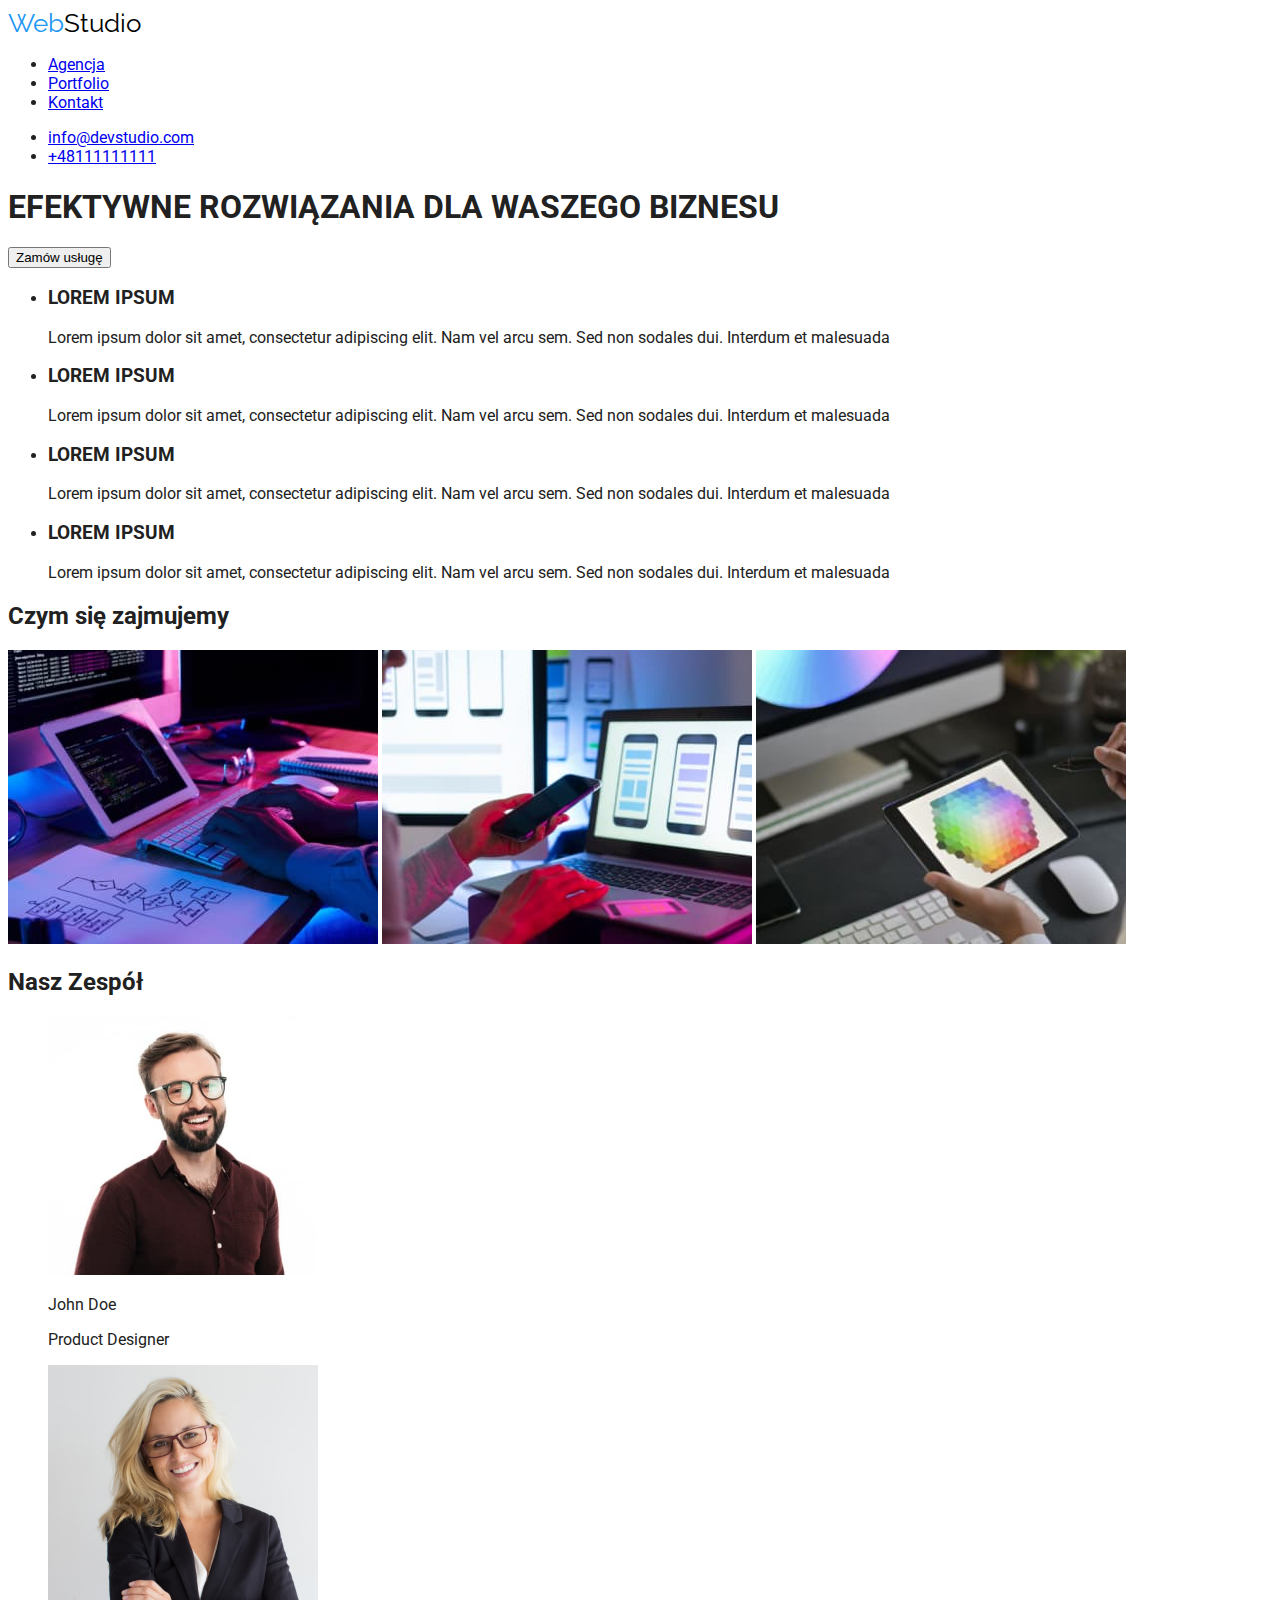
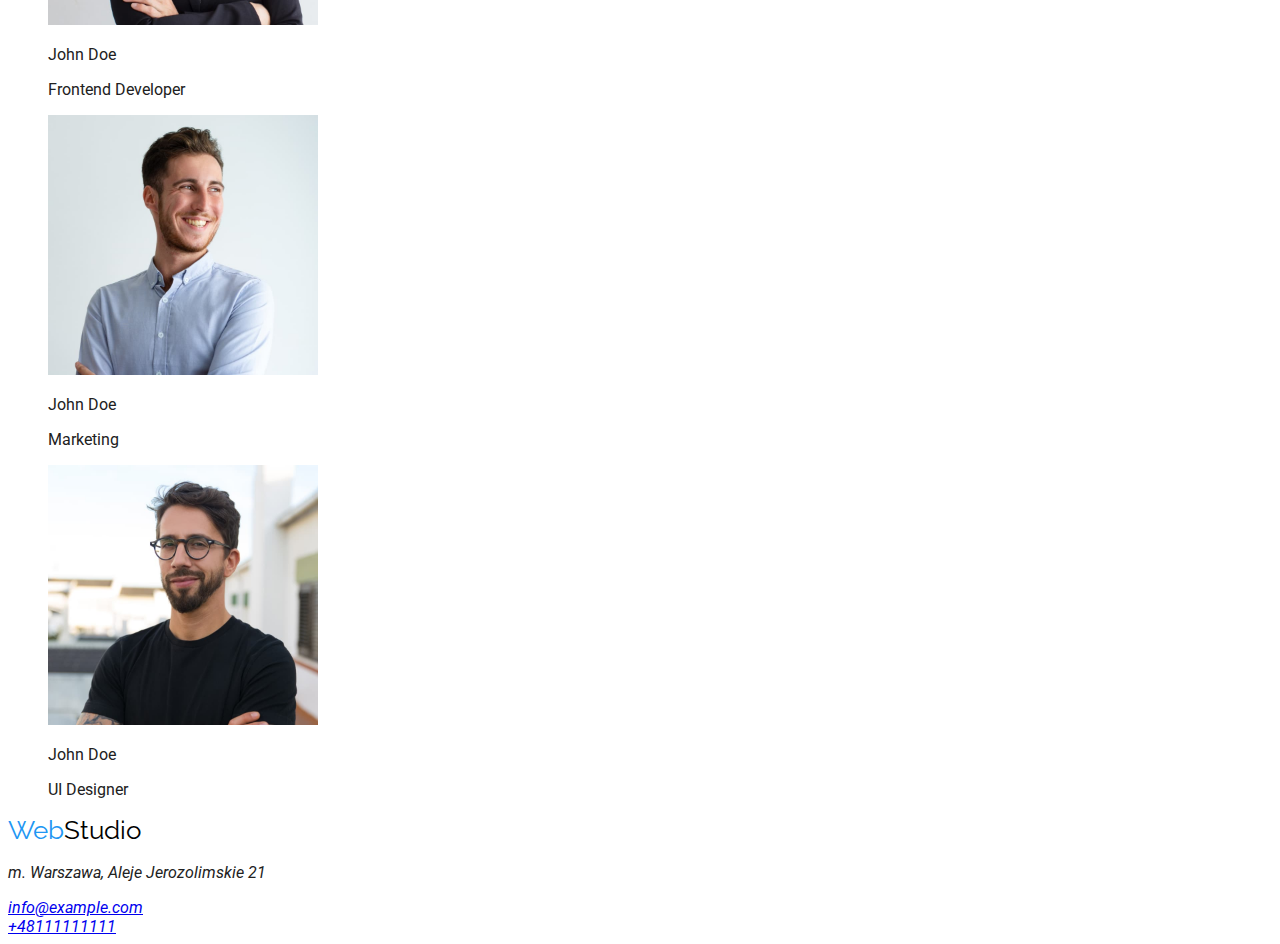
==== index.html @ 209d732b "code improvement: adding a period in style.css/menu-logo-link" ====
<!DOCTYPE html>
<html lang="pl">
    <head>
        <meta charset="UTF-8" />
        <meta http-equiv="X-UA-Compatible" content="IE=edge" />
        <meta name="viewport" content="width=device-width,initial-scale=1-0" />
        <title>hw2 - main page</title>
        <link rel="preconnect" href="https://fonts.googleapis.com" />
        <link rel="preconnect" href="https://fonts.gstatic.com" crossorigin />
        <link
            href="https://fonts.googleapis.com/css2?family=Raleway:wght@700&family=Roboto:wght@400;500;700;900&display=swap"
            rel="stylesheet"
        />
        <link rel="stylesheet" href="./css/style.css" />
    </head>

    <body>
        <header class="menu">
            <a
                href="https://tomaszdre.github.io/goit-markup-hw-01/"
                class="menu-logo-link"
                ><span class="menu-logo">Web</span>Studio</a
            >
            <nav>
                <ul>
                    <li><a href="index.html">Agencja</a></li>
                    <li><a href="./portfolio.html">Portfolio</a></li>
                    <li><a href="/kontakt">Kontakt</a></li>
                </ul>
            </nav>
            <ul>
                <li>
                    <a href="mailto:info@devstudio.com">info@devstudio.com</a>
                </li>
                <li><a href="tel:+48111111111">+48111111111</a></li>
            </ul>
        </header>

        <main>
            <section>
                <h1>EFEKTYWNE ROZWIĄZANIA DLA WASZEGO BIZNESU</h1>
                <button type="button">Zamów usługę</button>
            </section>
            <section>
                <ul>
                    <li>
                        <h3>LOREM IPSUM</h3>
                        <p>
                            Lorem ipsum dolor sit amet, consectetur adipiscing
                            elit. Nam vel arcu sem. Sed non sodales dui.
                            Interdum et malesuada
                        </p>
                    </li>
                    <li>
                        <h3>LOREM IPSUM</h3>
                        <p>
                            Lorem ipsum dolor sit amet, consectetur adipiscing
                            elit. Nam vel arcu sem. Sed non sodales dui.
                            Interdum et malesuada
                        </p>
                    </li>
                    <li>
                        <h3>LOREM IPSUM</h3>
                        <p>
                            Lorem ipsum dolor sit amet, consectetur adipiscing
                            elit. Nam vel arcu sem. Sed non sodales dui.
                            Interdum et malesuada
                        </p>
                    </li>
                    <li>
                        <h3>LOREM IPSUM</h3>
                        <p>
                            Lorem ipsum dolor sit amet, consectetur adipiscing
                            elit. Nam vel arcu sem. Sed non sodales dui.
                            Interdum et malesuada
                        </p>
                    </li>
                </ul>
            </section>
            <section>
                <h2>Czym się zajmujemy</h2>
                <img
                    src="./images/img3.jpg"
                    width="370"
                    height="294"
                    alt="Kodowanie programu"
                />
                <img
                    src="./images/img2.jpg"
                    width="370"
                    height="294"
                    alt="Testowanie aplikacji mobilnej"
                />
                <img
                    src="./images/img1.jpg"
                    width="370"
                    height="294"
                    alt="Projektowanie stron internetowych"
                />
            </section>
            <section>
                <h2>Nasz Zespół</h2>
                <figure>
                    <img
                        src="./images/img11.jpg"
                        width="270"
                        height="260"
                        alt="Product Designer"
                    />
                    <figcaption>
                        <p>John Doe</p>
                        <p>Product Designer</p>
                    </figcaption>
                </figure>
                <figure>
                    <img
                        src="./images/img22.jpg"
                        width="270"
                        height="260"
                        alt="Frontend Developer"
                    />
                    <figcaption>
                        <p>John Doe</p>
                        <p>Frontend Developer</p>
                    </figcaption>
                </figure>
                <figure>
                    <img
                        src="./images/img33.jpg"
                        width="270"
                        height="260"
                        alt="Marketing"
                    />
                    <figcaption>
                        <p>John Doe</p>
                        <p>Marketing</p>
                    </figcaption>
                </figure>
                <figure>
                    <img
                        src="./images/img44.jpg"
                        width="270"
                        height="260"
                        alt="UI Designer"
                    />
                    <figcaption>
                        <p>John Doe</p>
                        <p>UI Designer</p>
                    </figcaption>
                </figure>
            </section>
        </main>
        <footer>
            <a
                href="https://tomaszdre.github.io/goit-markup-hw-01/"
                class="menu-logo-link"
                ><span class="menu-logo">Web</span>Studio</a>
            <address>
                <p>m. Warszawa, Aleje Jerozolimskie 21</p>
                <a href="mailto:info@example.com">info@example.com</a><br />
                <a href="tel:+48111111111">+48111111111</a>
            </address>
        </footer>
    </body>
</html>
---- css/style.css ----
@import url("https://fonts.googleapis.com/css2?family=Raleway:wght@700&family=Roboto:wght@400;500;700;900&display=swap");

:root {
    --backgroung-page-color: #e5e5e5;
    --brand-color-blue: #2196f3;
    --brand-color-background: #2f303a;
    --brand-color-black: #212121;
    --brand-color-grey: #f5f4fa;
    --brand-color-default: #ffffff;
}
body {
    font-family: "Roboto", sans-serif;
    color: var(--brand-color-black);
    background-color: var(--background-page-color);
}
a:hover {
    color: rgb(0, 81, 255);
}
button:hover {
    color: rgb(0, 81, 255);
}
.button {
    font-size: 10px;
    color: rgb(0, 0, 0);
}
span {
    color: #2196f3;
    font-size: 26px;
}
menu {
    background-color: #ececec;
}

.menu-logo-link {
    color: #000;
    font-family: Raleway;
    font-weight: 700px;
    font-size: 26px;
    line-height: 1.2;
    text-decoration: none;
}

button {
    cursor: pointer;
}
a:focus {
    color: green;
}
a:active,
button:active {
    background-color: var(--brand-color-blue);
}
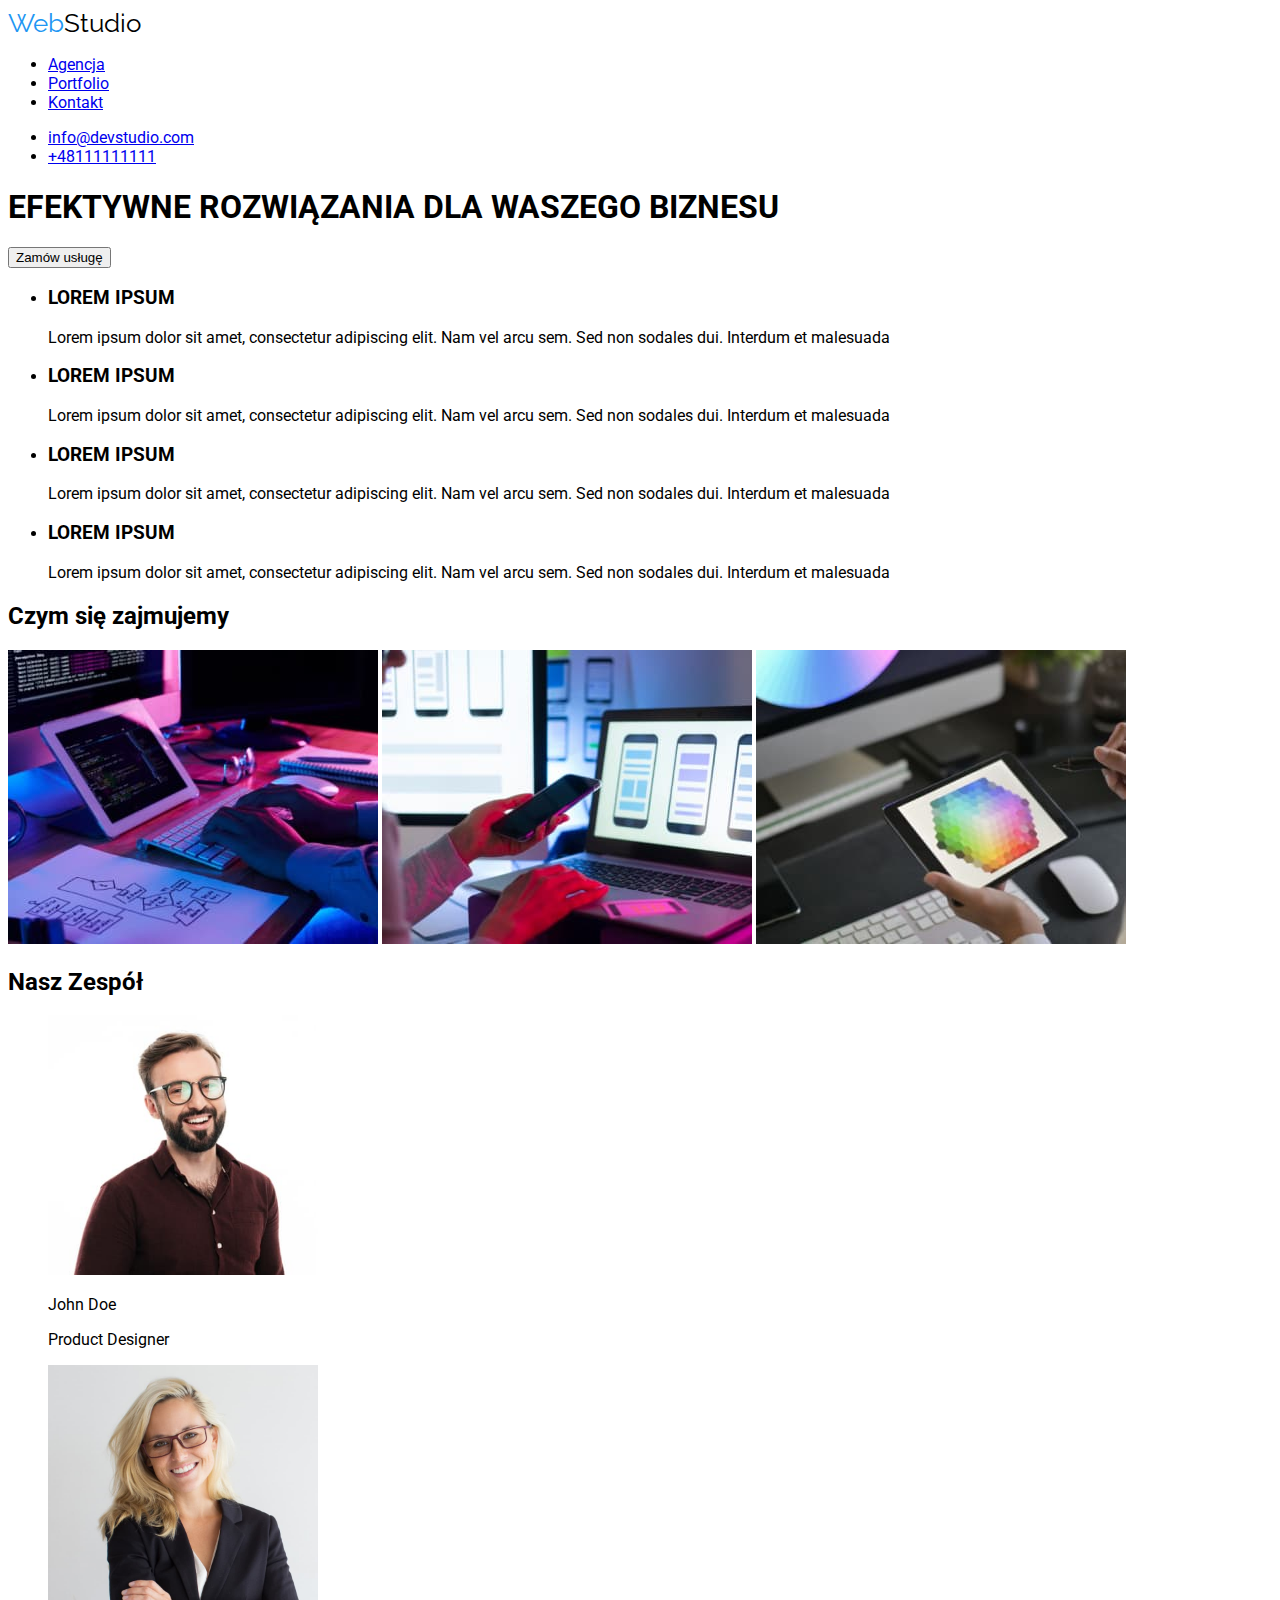
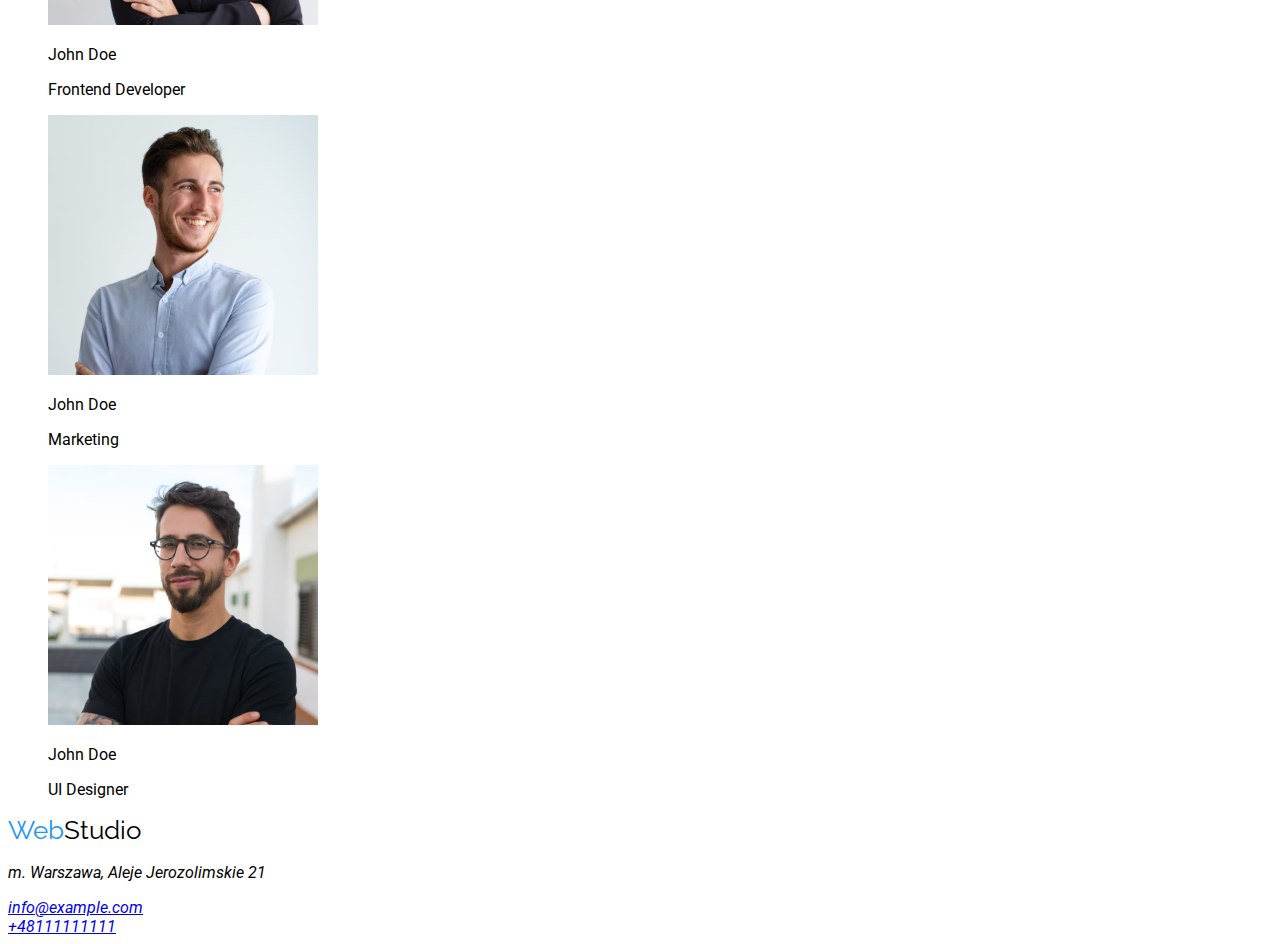
==== commit 37b7ff67: "delete class "menu-logo"" ====
--- a/index.html
+++ b/index.html
@@ -19,7 +19,7 @@
             <a
                 href="https://tomaszdre.github.io/goit-markup-hw-01/"
                 class="menu-logo-link"
-                ><span class="menu-logo">Web</span>Studio</a
+                ><span>Web</span>Studio</a
             >
             <nav>
                 <ul>
@@ -154,7 +154,7 @@
             <a
                 href="https://tomaszdre.github.io/goit-markup-hw-01/"
                 class="menu-logo-link"
-                ><span class="menu-logo">Web</span>Studio</a>
+                ><span>Web</span>Studio</a>
             <address>
                 <p>m. Warszawa, Aleje Jerozolimskie 21</p>
                 <a href="mailto:info@example.com">info@example.com</a><br />
--- a/css/style.css
+++ b/css/style.css
@@ -2,10 +2,10 @@
 
 :root {
     --backgroung-page-color: #e5e5e5;
-    --brand-color-blue: #2196f3;
+    --brand-color-primary: #2196f3;
     --brand-color-background: #2f303a;
-    --brand-color-black: #212121;
-    --brand-color-grey: #f5f4fa;
+    --brand-color-secondary: #212121;
+    --brand-color-ordinary: #f5f4fa;
     --brand-color-default: #ffffff;
 }
 body {
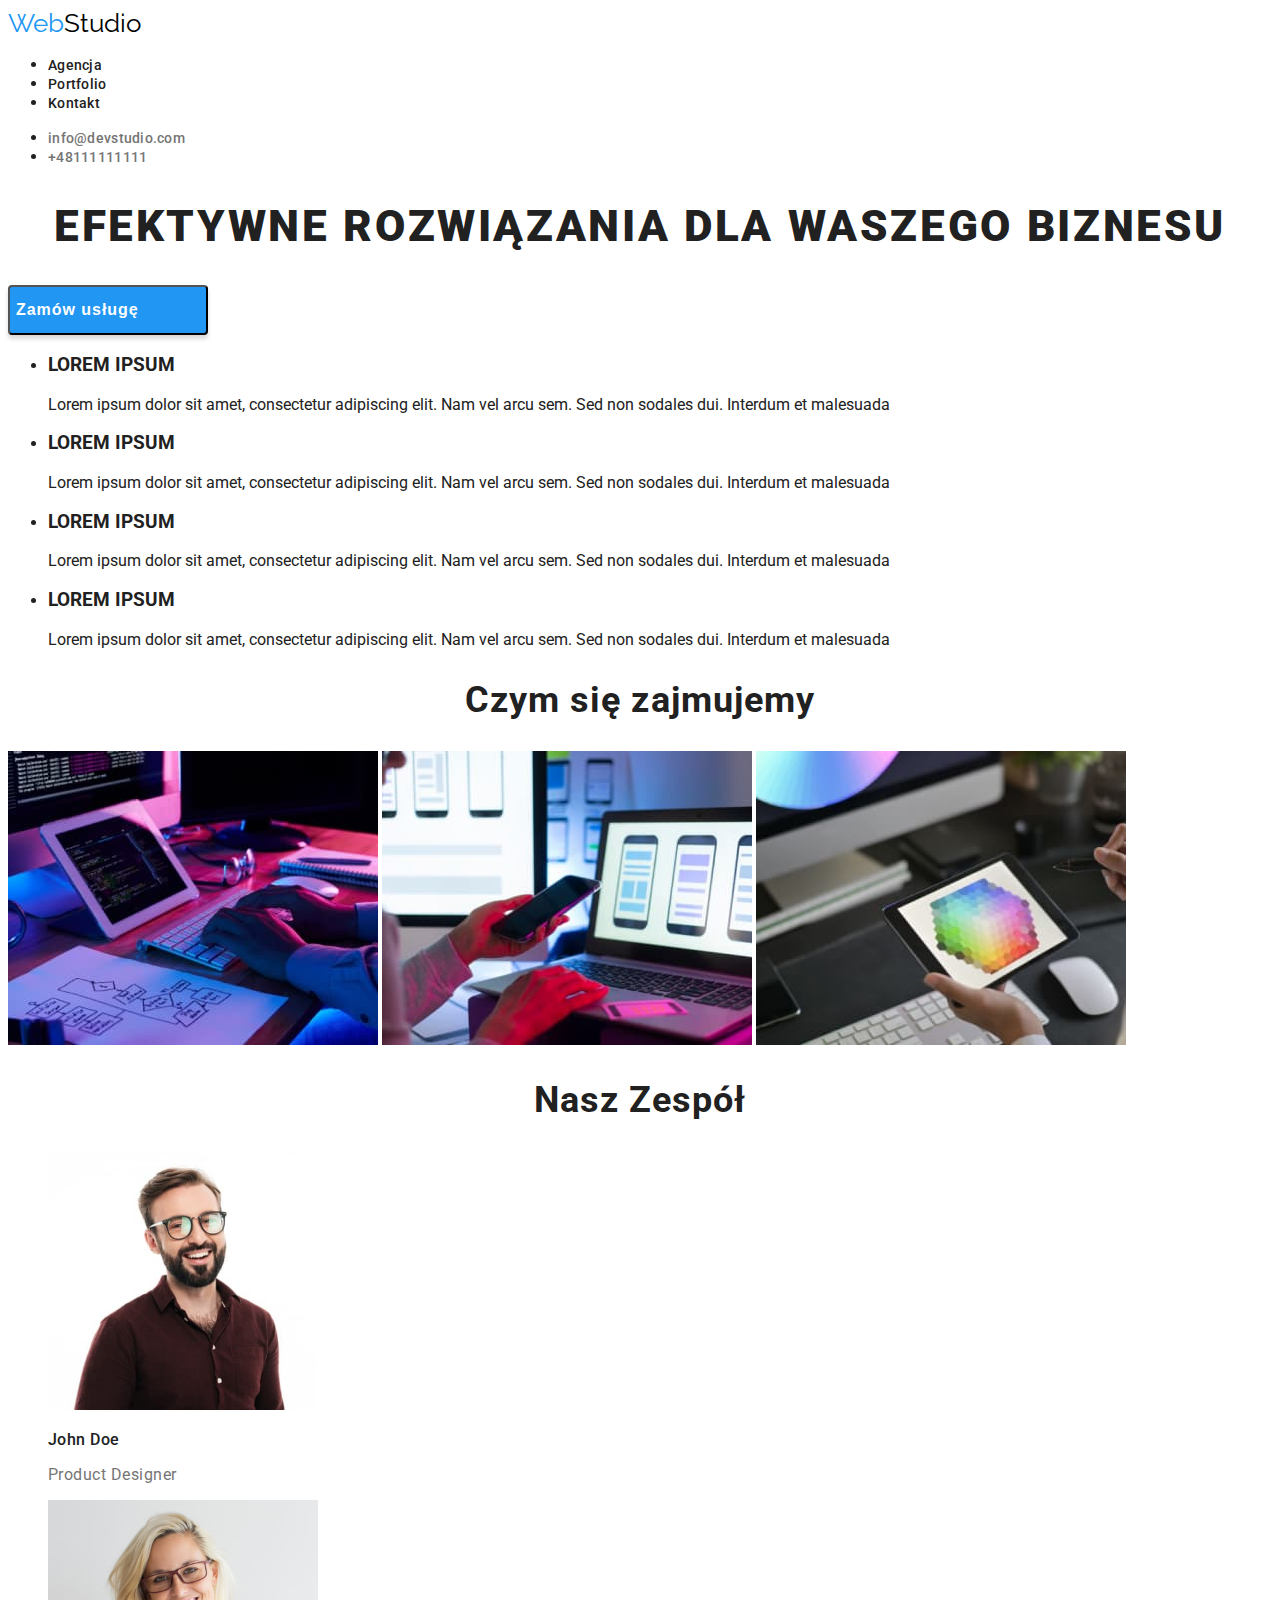
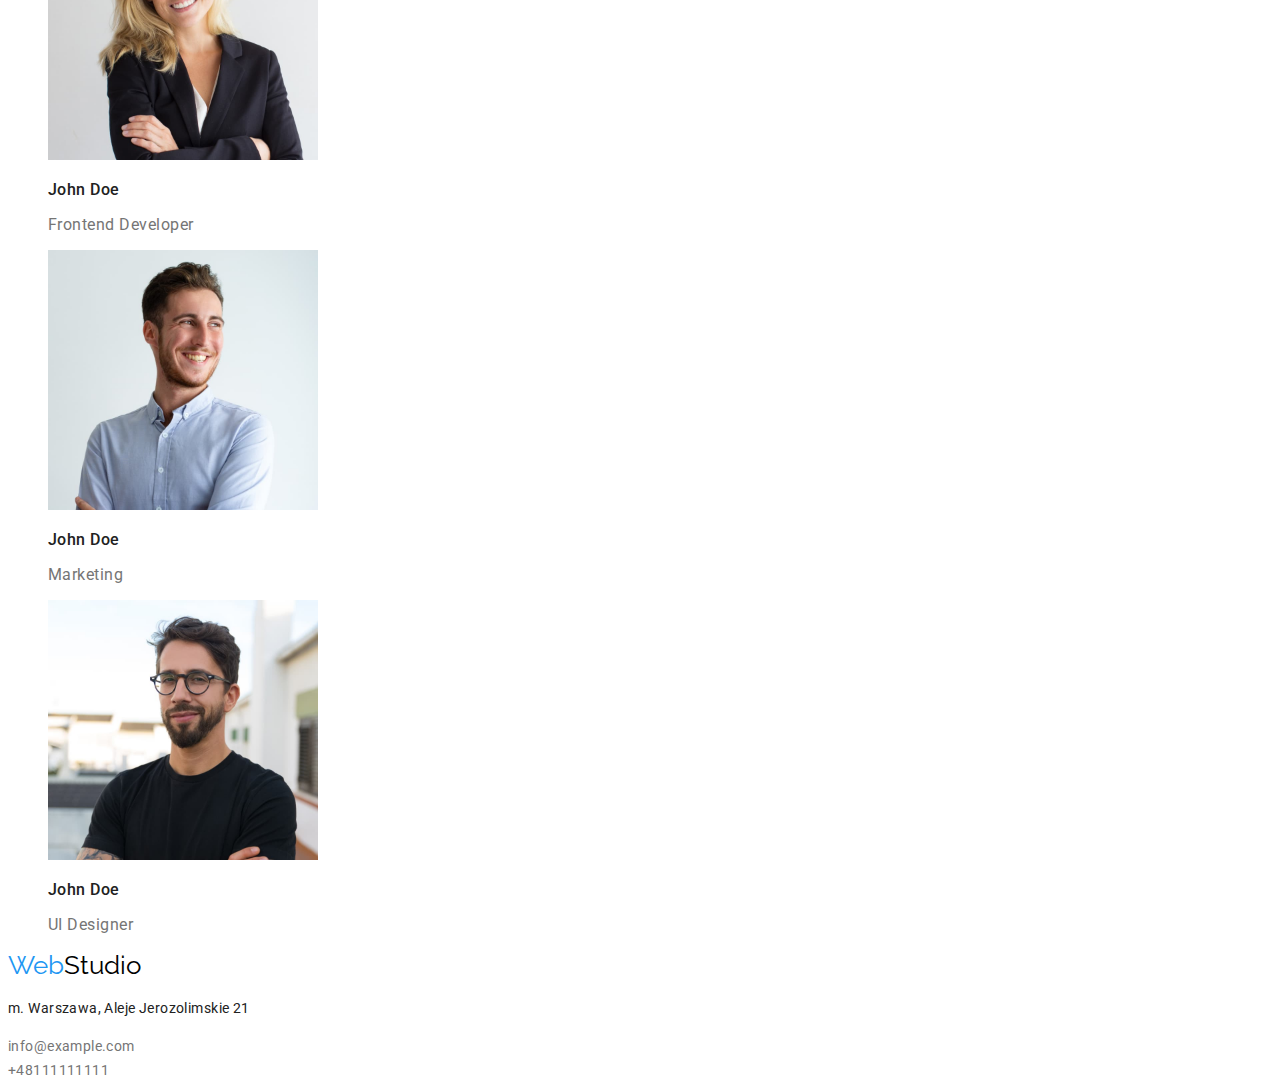
==== commit 5c431eaa: "added many class to index and portfolio" ====
--- a/index.html
+++ b/index.html
@@ -18,28 +18,28 @@
         <header class="menu">
             <a
                 href="https://tomaszdre.github.io/goit-markup-hw-01/"
-                class="menu-logo-link"
+                class="logo"
                 ><span>Web</span>Studio</a
             >
             <nav>
                 <ul>
-                    <li><a href="index.html">Agencja</a></li>
-                    <li><a href="./portfolio.html">Portfolio</a></li>
-                    <li><a href="/kontakt">Kontakt</a></li>
+                    <li><a href="index.html" class="decoration">Agencja</a></li>
+                    <li><a href="./portfolio.html" class="decoration">Portfolio</a></li>
+                    <li><a href="/kontakt" class="decoration">Kontakt</a></li>
                 </ul>
             </nav>
             <ul>
                 <li>
-                    <a href="mailto:info@devstudio.com">info@devstudio.com</a>
+                    <a href="mailto:info@devstudio.com" class="contacs">info@devstudio.com</a>
                 </li>
-                <li><a href="tel:+48111111111">+48111111111</a></li>
+                <li><a href="tel:+48111111111" class="contacs">+48111111111</a></li>
             </ul>
         </header>
 
         <main>
             <section>
-                <h1>EFEKTYWNE ROZWIĄZANIA DLA WASZEGO BIZNESU</h1>
-                <button type="button">Zamów usługę</button>
+                <h1 class="center-text">EFEKTYWNE ROZWIĄZANIA DLA WASZEGO BIZNESU</h1>
+                <button type="button" class="font-button background-button">Zamów usługę</button>
             </section>
             <section>
                 <ul>
@@ -78,7 +78,7 @@
                 </ul>
             </section>
             <section>
-                <h2>Czym się zajmujemy</h2>
+                <h2 class="center-text2">Czym się zajmujemy</h2>
                 <img
                     src="./images/img3.jpg"
                     width="370"
@@ -99,7 +99,7 @@
                 />
             </section>
             <section>
-                <h2>Nasz Zespół</h2>
+                <h2 class="center-text2">Nasz Zespół</h2>
                 <figure>
                     <img
                         src="./images/img11.jpg"
@@ -108,8 +108,8 @@
                         alt="Product Designer"
                     />
                     <figcaption>
-                        <p>John Doe</p>
-                        <p>Product Designer</p>
+                        <p class="text-jd">John Doe</p>
+                        <p class="text-jd2">Product Designer</p>
                     </figcaption>
                 </figure>
                 <figure>
@@ -120,8 +120,8 @@
                         alt="Frontend Developer"
                     />
                     <figcaption>
-                        <p>John Doe</p>
-                        <p>Frontend Developer</p>
+                        <p class="text-jd">John Doe</p>
+                        <p class="text-jd2">Frontend Developer</p>
                     </figcaption>
                 </figure>
                 <figure>
@@ -132,8 +132,8 @@
                         alt="Marketing"
                     />
                     <figcaption>
-                        <p>John Doe</p>
-                        <p>Marketing</p>
+                        <p class="text-jd">John Doe</p>
+                        <p class="text-jd2">Marketing</p>
                     </figcaption>
                 </figure>
                 <figure>
@@ -144,8 +144,8 @@
                         alt="UI Designer"
                     />
                     <figcaption>
-                        <p>John Doe</p>
-                        <p>UI Designer</p>
+                        <p class="text-jd">John Doe</p>
+                        <p class="text-jd2">UI Designer</p>
                     </figcaption>
                 </figure>
             </section>
@@ -153,12 +153,12 @@
         <footer>
             <a
                 href="https://tomaszdre.github.io/goit-markup-hw-01/"
-                class="menu-logo-link"
+                class="logo"
                 ><span>Web</span>Studio</a>
             <address>
-                <p>m. Warszawa, Aleje Jerozolimskie 21</p>
-                <a href="mailto:info@example.com">info@example.com</a><br />
-                <a href="tel:+48111111111">+48111111111</a>
+                <p class="footer">m. Warszawa, Aleje Jerozolimskie 21</p>
+                <a href="mailto:info@example.com" class="footer-address">info@example.com</a><br />
+                <a href="tel:+48111111111" class="footer-address">+48111111111</a>
             </address>
         </footer>
     </body>
--- a/css/style.css
+++ b/css/style.css
@@ -10,18 +10,18 @@
 }
 body {
     font-family: "Roboto", sans-serif;
-    color: var(--brand-color-black);
+    color: var(--brand-color-secondary);
     background-color: var(--background-page-color);
 }
 a:hover {
-    color: rgb(0, 81, 255);
+    color: #2196f3;
 }
 button:hover {
-    color: rgb(0, 81, 255);
+    color: #2196f3;
 }
 .button {
     font-size: 10px;
-    color: rgb(0, 0, 0);
+    color: #212121;
 }
 span {
     color: #2196f3;
@@ -31,8 +31,8 @@
     background-color: #ececec;
 }
 
-.menu-logo-link {
-    color: #000;
+.logo {
+    color: #000000;
     font-family: Raleway;
     font-weight: 700px;
     font-size: 26px;
@@ -44,9 +44,120 @@
     cursor: pointer;
 }
 a:focus {
-    color: green;
+    color: #2196f3;
 }
 a:active,
 button:active {
-    background-color: var(--brand-color-blue);
+    background-color: var(--brand-color-primary);
 }
+
+.decoration {
+    font-style: normal;
+    font-weight: 500;
+    font-size: 14px;
+    line-height: 16px;
+    text-decoration: none;
+    letter-spacing: 0.02em;
+    color: #212121;
+}
+.font {
+    font-style: normal;
+    font-weight: 500;
+    font-size: 16px;
+    line-height: 26px;
+    text-align: center;
+    letter-spacing: 0.03em;
+    color: #212121;
+}
+.font-image {
+    font-style: normal;
+    font-weight: 700;
+    font-size: 18px;
+    line-height: 36px;
+    letter-spacing: 0.06em;
+}
+.font-image1 {
+    font-family: "Roboto";
+    font-style: normal;
+    font-weight: 400;
+    font-size: 16px;
+    line-height: 30px;
+    letter-spacing: 0.03em;
+    color: #757575;
+}
+.contacs {
+    font-style: normal;
+    font-weight: 500;
+    font-size: 14px;
+    line-height: 16px;
+    letter-spacing: 0.02em;
+    color: #757575;
+    text-decoration: none;
+}
+.font-button {
+    font-style: normal;
+    font-weight: 700;
+    font-size: 16px;
+    line-height: 30px;
+    display: flex;
+    align-items: center;
+    text-align: center;
+    letter-spacing: 0.06em;
+    color: #ffffff;
+}
+.background-button {
+    width: 200px;
+    height: 50px;
+    left: 700px;
+    background: #2196f3;
+    box-shadow: 0px 4px 4px #00000026;
+    border-radius: 4px;
+}
+.center-text {
+    font-family: "Roboto";
+    font-style: normal;
+    font-weight: 900;
+    font-size: 44px;
+    line-height: 60px;
+    text-align: center;
+    letter-spacing: 0.06em;
+    text-transform: uppercase;
+}
+.center-text2 {
+    font-style: normal;
+    font-weight: 700;
+    font-size: 36px;
+    line-height: 42px;
+    text-align: center;
+    letter-spacing: 0.03em;
+}
+.text-jd {
+    font-style: normal;
+    font-weight: 500;
+    font-size: 16px;
+    line-height: 19px;
+    letter-spacing: 0.03em;
+}
+.text-jd2 {
+    font-weight: 400;
+    font-size: 16px;
+    line-height: 19px;
+    letter-spacing: 0.03em;
+    color: #757575;
+}
+.footer {
+    font-style: normal;
+    font-weight: 400;
+    font-size: 14px;
+    line-height: 24px;
+    letter-spacing: 0.03em;
+}
+.footer-address {
+    font-style: normal;
+    font-weight: 400;
+    font-size: 14px;
+    line-height: 24px;
+    letter-spacing: 0.03em;
+    color: #757575;
+    text-decoration: none;
+}
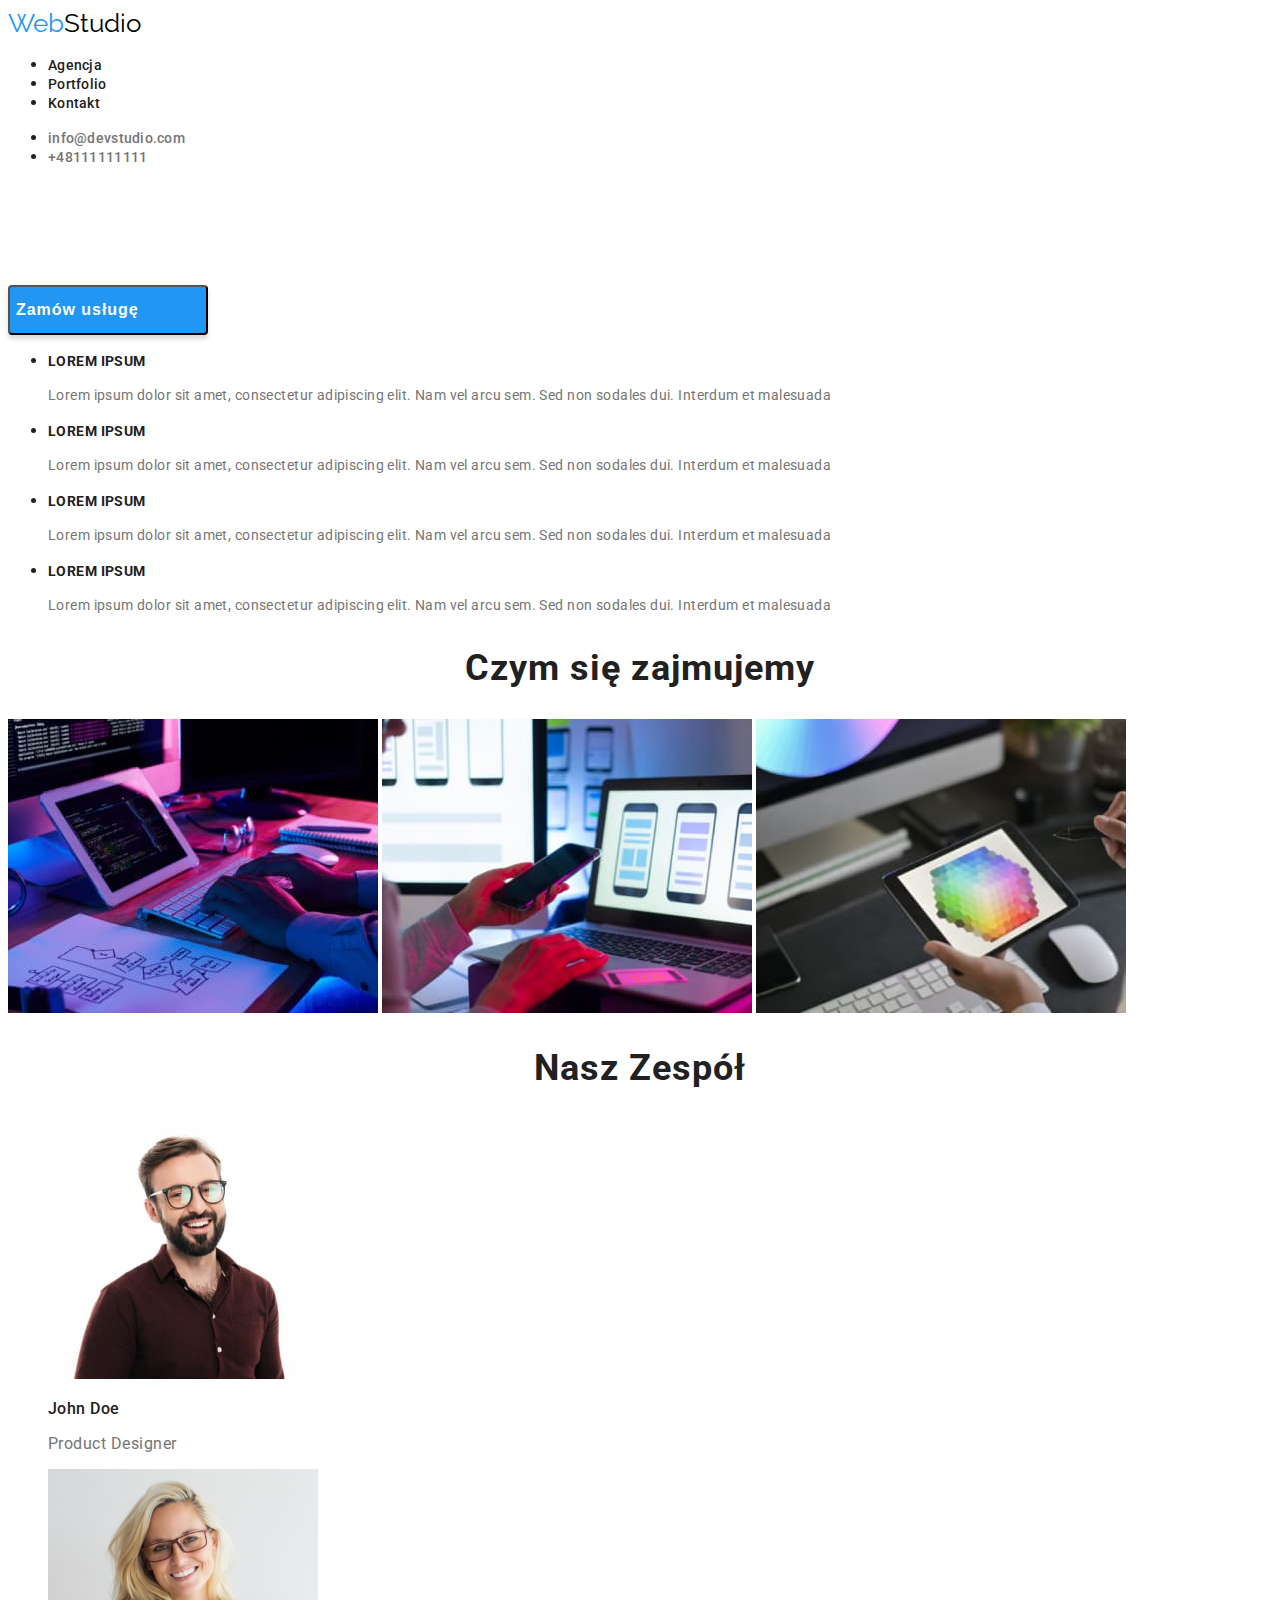
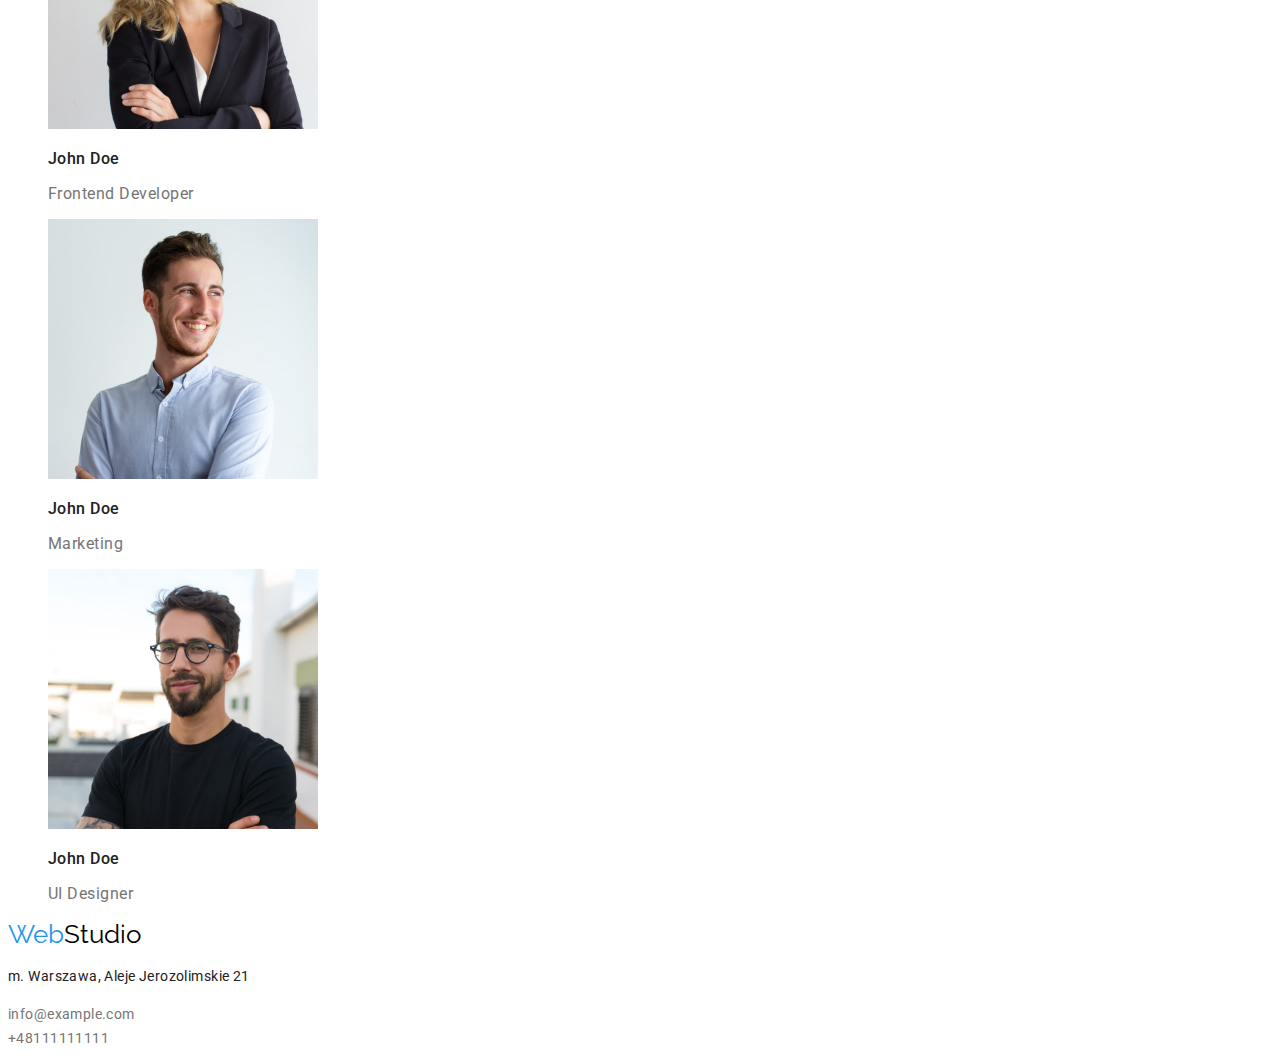
==== commit 9803671a: "changing the font property in" ====
--- a/index.html
+++ b/index.html
@@ -45,7 +45,7 @@
                 <ul>
                     <li>
                         <h3>LOREM IPSUM</h3>
-                        <p>
+                        <p class="text-ipsum">
                             Lorem ipsum dolor sit amet, consectetur adipiscing
                             elit. Nam vel arcu sem. Sed non sodales dui.
                             Interdum et malesuada
@@ -53,7 +53,7 @@
                     </li>
                     <li>
                         <h3>LOREM IPSUM</h3>
-                        <p>
+                        <p class="text-ipsum">
                             Lorem ipsum dolor sit amet, consectetur adipiscing
                             elit. Nam vel arcu sem. Sed non sodales dui.
                             Interdum et malesuada
@@ -61,7 +61,7 @@
                     </li>
                     <li>
                         <h3>LOREM IPSUM</h3>
-                        <p>
+                        <p class="text-ipsum">
                             Lorem ipsum dolor sit amet, consectetur adipiscing
                             elit. Nam vel arcu sem. Sed non sodales dui.
                             Interdum et malesuada
@@ -69,7 +69,7 @@
                     </li>
                     <li>
                         <h3>LOREM IPSUM</h3>
-                        <p>
+                        <p class="text-ipsum">
                             Lorem ipsum dolor sit amet, consectetur adipiscing
                             elit. Nam vel arcu sem. Sed non sodales dui.
                             Interdum et malesuada
--- a/css/style.css
+++ b/css/style.css
@@ -122,6 +122,7 @@
     text-align: center;
     letter-spacing: 0.06em;
     text-transform: uppercase;
+    color: #FFFFFF;
 }
 .center-text2 {
     font-style: normal;
@@ -161,3 +162,16 @@
     color: #757575;
     text-decoration: none;
 }
+h3 {
+    font-style: normal;
+    font-weight: 700;
+    font-size: 14px;
+    line-height: 16px;
+    letter-spacing: 0.03em;
+    text-transform: uppercase;}
+.text-ipsum {font-style: normal;
+    font-weight: 400;
+    font-size: 14px;
+    line-height: 24px;
+    letter-spacing: 0.03em;
+    color: #757575;}
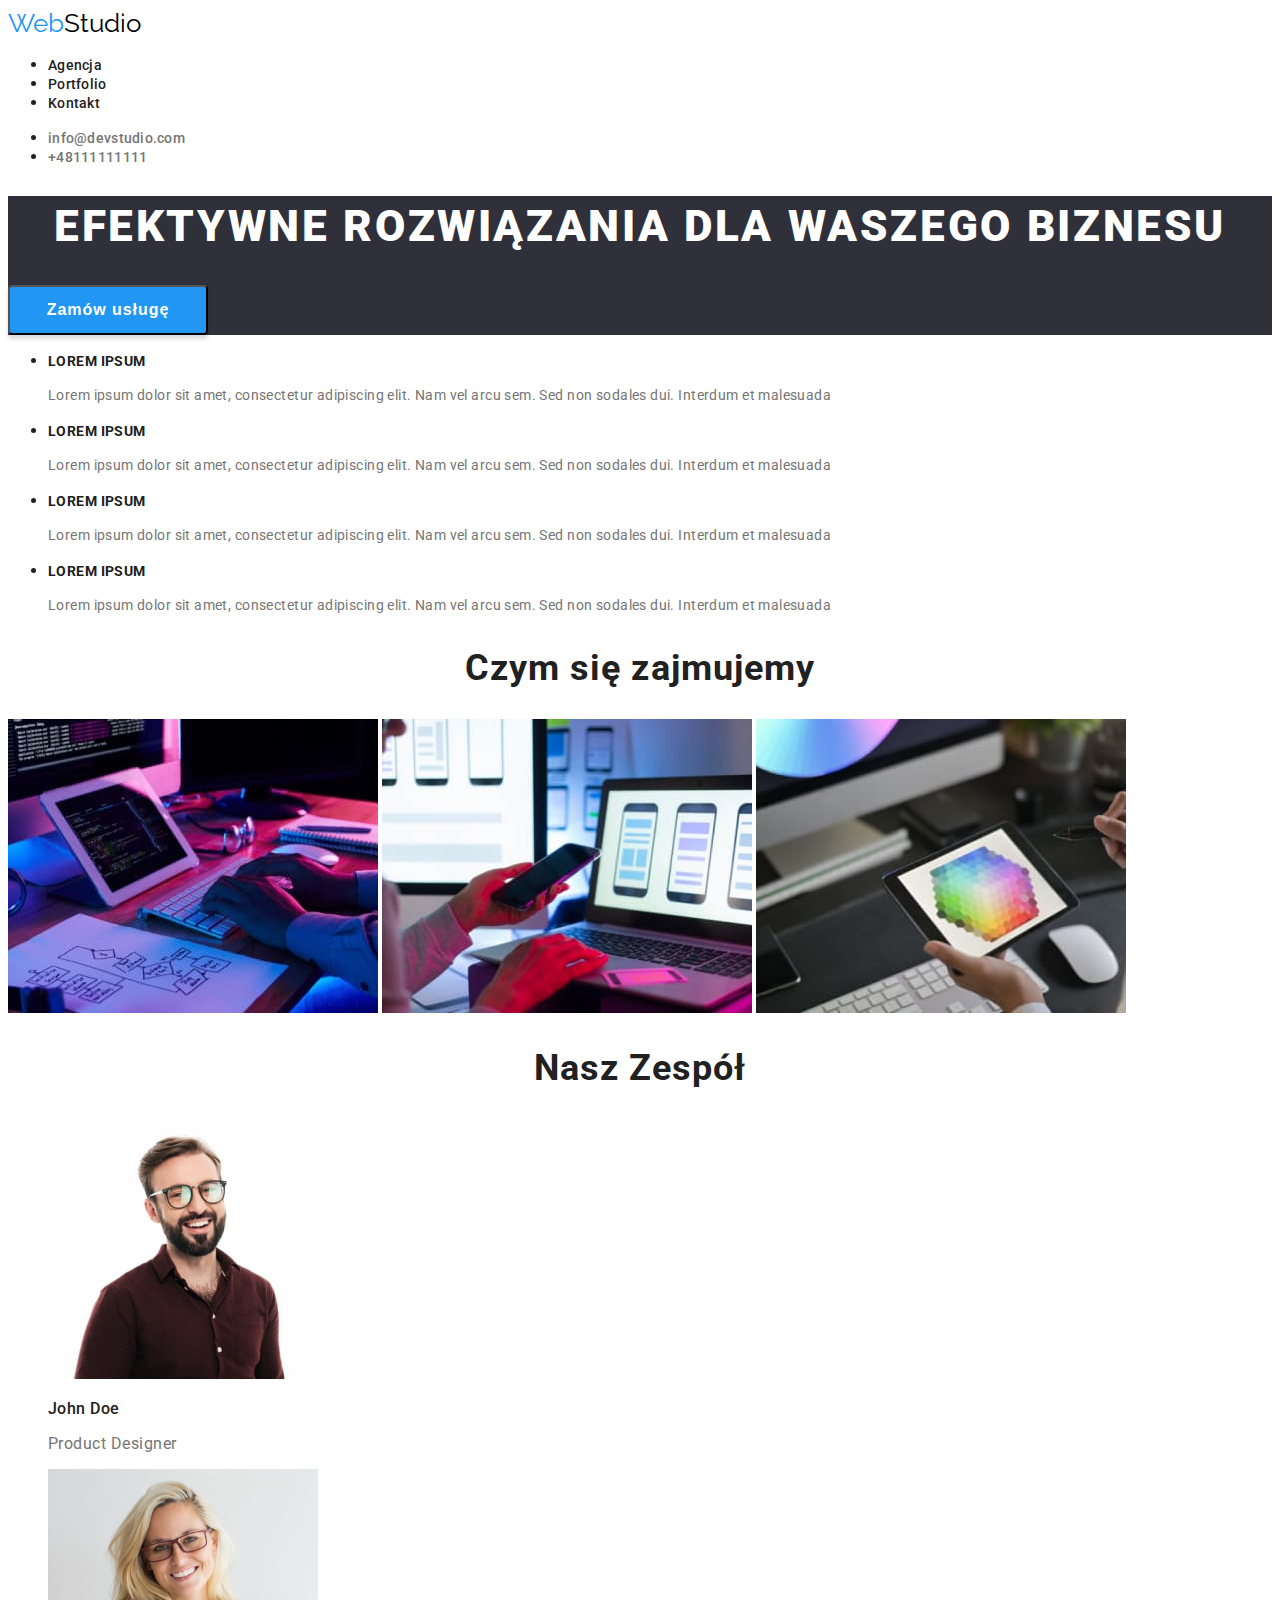
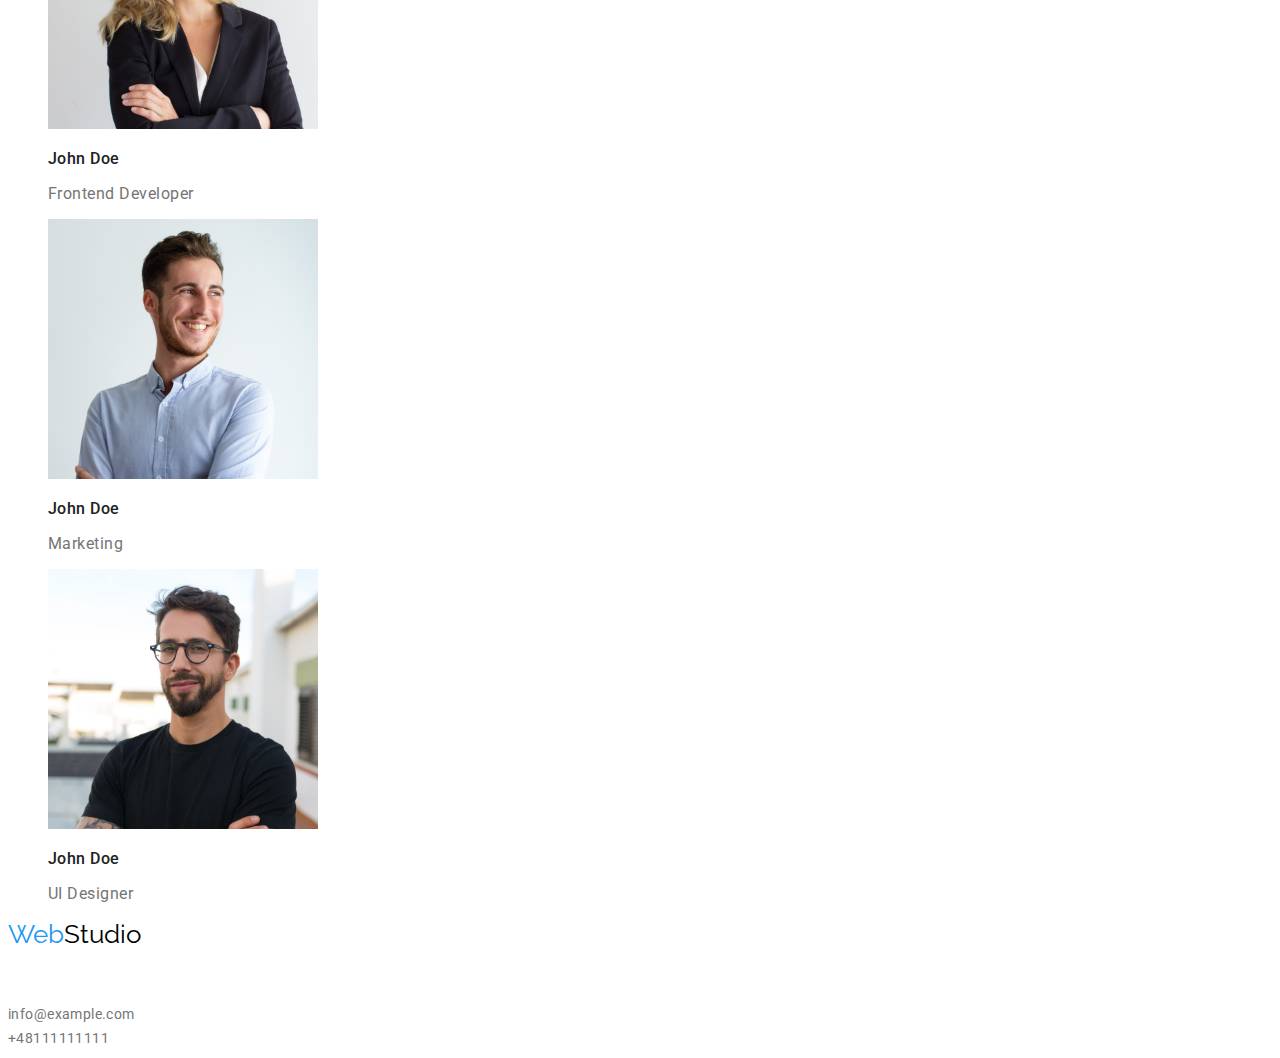
==== commit b253c9ad: "changed the color in the button class" ====
--- a/index.html
+++ b/index.html
@@ -37,9 +37,9 @@
         </header>
 
         <main>
-            <section>
+            <section class="section-background">
                 <h1 class="center-text">EFEKTYWNE ROZWIĄZANIA DLA WASZEGO BIZNESU</h1>
-                <button type="button" class="font-button background-button">Zamów usługę</button>
+                <button type="button" class="button">Zamów usługę</button>
             </section>
             <section>
                 <ul>
@@ -156,7 +156,7 @@
                 class="logo"
                 ><span>Web</span>Studio</a>
             <address>
-                <p class="footer">m. Warszawa, Aleje Jerozolimskie 21</p>
+                <p class="address">m. Warszawa, Aleje Jerozolimskie 21</p>
                 <a href="mailto:info@example.com" class="footer-address">info@example.com</a><br />
                 <a href="tel:+48111111111" class="footer-address">+48111111111</a>
             </address>
--- a/css/style.css
+++ b/css/style.css
@@ -17,18 +17,32 @@
     color: #2196f3;
 }
 button:hover {
-    color: #2196f3;
+    background-color: #2196f3;
+    color: #ffffff;
 }
 .button {
-    font-size: 10px;
-    color: #212121;
+    font-style: normal;
+    font-weight: 700;
+    font-size: 16px;
+    line-height: 30px;
+    align-items: center;
+    text-align: center;
+    letter-spacing: 0.06em;
+    color: #ffffff;
+    top: 430px;
+    width: 200px;
+    height: 50px;
+    left: 700px;
+    background: #2196f3;
+    box-shadow: 0px 4px 4px #00000026;
+    border-radius: 4px;
 }
 span {
     color: #2196f3;
     font-size: 26px;
 }
 menu {
-    background-color: #ececec;
+    background-color: #e5e5e5;
 }
 
 .logo {
@@ -61,6 +75,7 @@
     color: #212121;
 }
 .font {
+    font-family: "Roboto";
     font-style: normal;
     font-weight: 500;
     font-size: 16px;
@@ -94,25 +109,7 @@
     color: #757575;
     text-decoration: none;
 }
-.font-button {
-    font-style: normal;
-    font-weight: 700;
-    font-size: 16px;
-    line-height: 30px;
-    display: flex;
-    align-items: center;
-    text-align: center;
-    letter-spacing: 0.06em;
-    color: #ffffff;
-}
-.background-button {
-    width: 200px;
-    height: 50px;
-    left: 700px;
-    background: #2196f3;
-    box-shadow: 0px 4px 4px #00000026;
-    border-radius: 4px;
-}
+
 .center-text {
     font-family: "Roboto";
     font-style: normal;
@@ -122,7 +119,7 @@
     text-align: center;
     letter-spacing: 0.06em;
     text-transform: uppercase;
-    color: #FFFFFF;
+    color: #ffffff;
 }
 .center-text2 {
     font-style: normal;
@@ -146,12 +143,13 @@
     letter-spacing: 0.03em;
     color: #757575;
 }
-.footer {
+.address {
     font-style: normal;
     font-weight: 400;
     font-size: 14px;
     line-height: 24px;
     letter-spacing: 0.03em;
+    color: #ffffff;
 }
 .footer-address {
     font-style: normal;
@@ -168,10 +166,16 @@
     font-size: 14px;
     line-height: 16px;
     letter-spacing: 0.03em;
-    text-transform: uppercase;}
-.text-ipsum {font-style: normal;
+    text-transform: uppercase;
+}
+.text-ipsum {
+    font-style: normal;
     font-weight: 400;
     font-size: 14px;
     line-height: 24px;
     letter-spacing: 0.03em;
-    color: #757575;}
+    color: #757575;
+}
+.section-background {
+    background: #2f303a;
+}
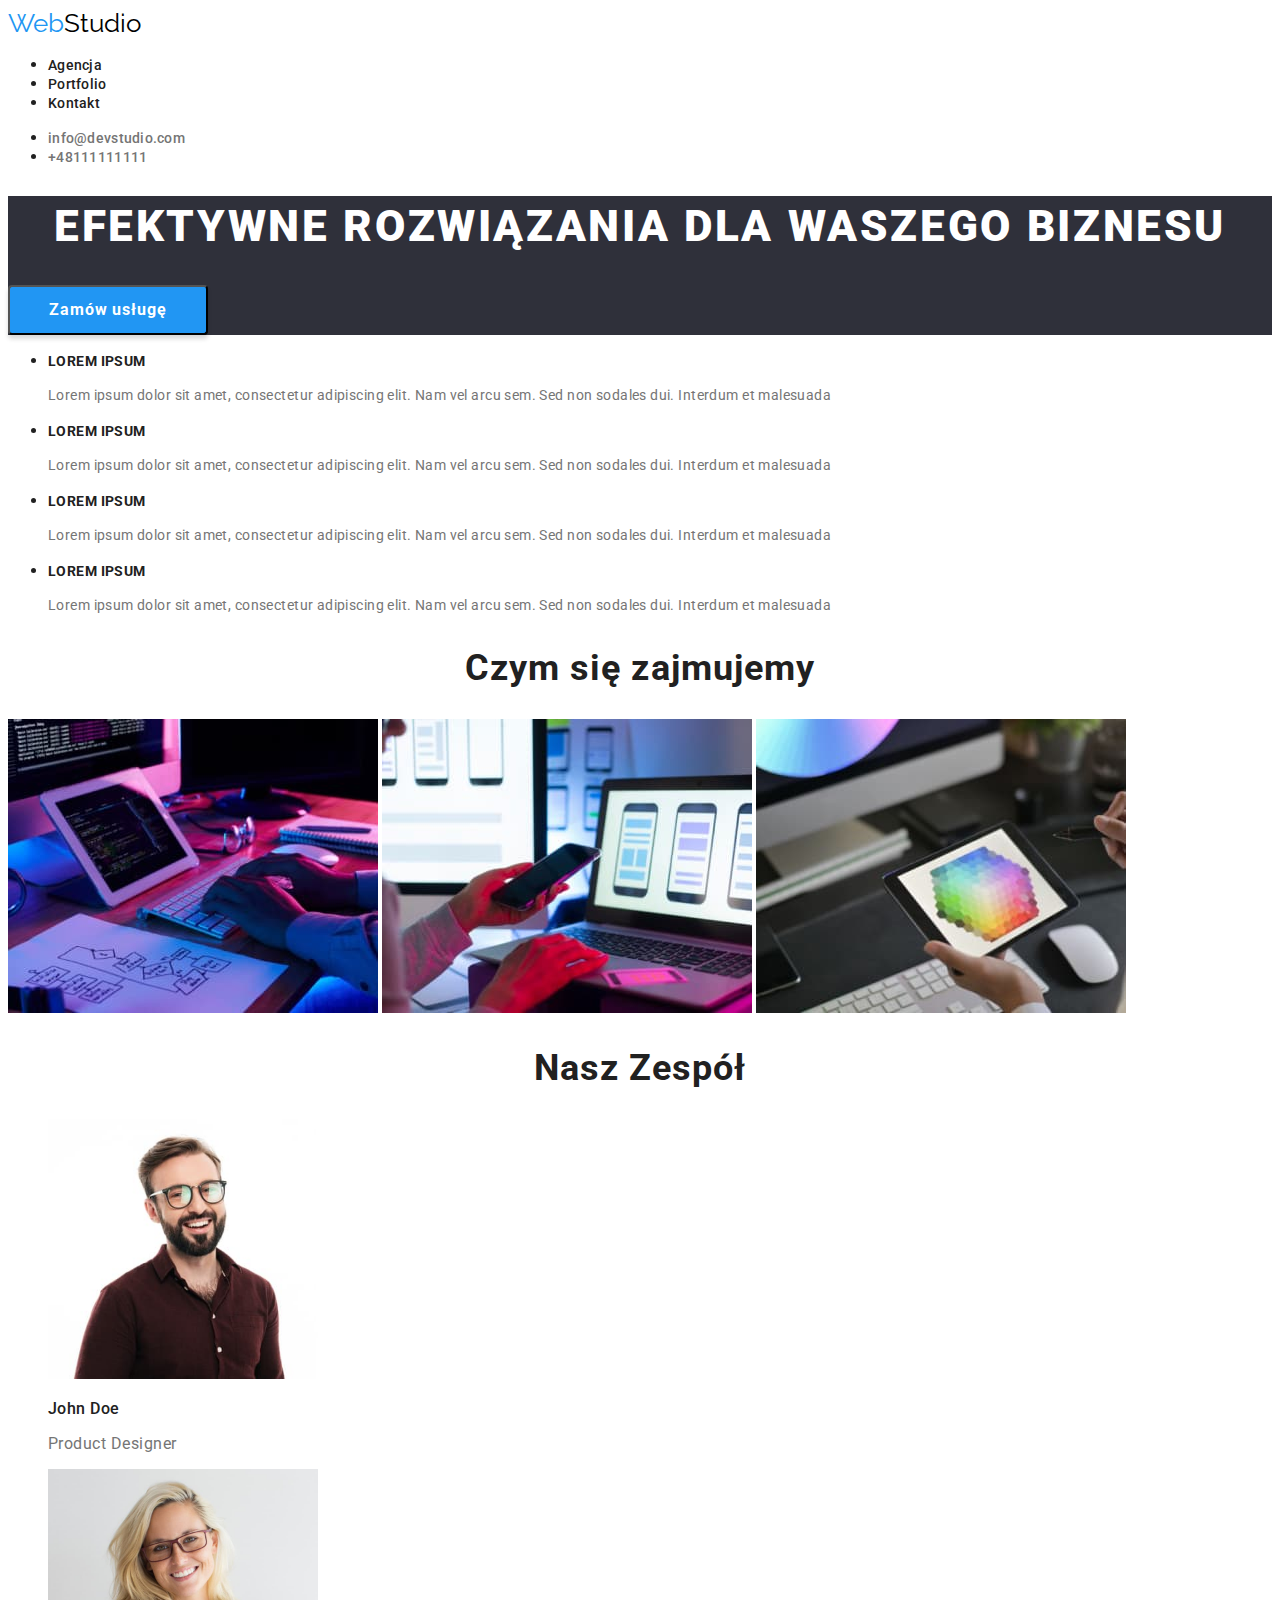
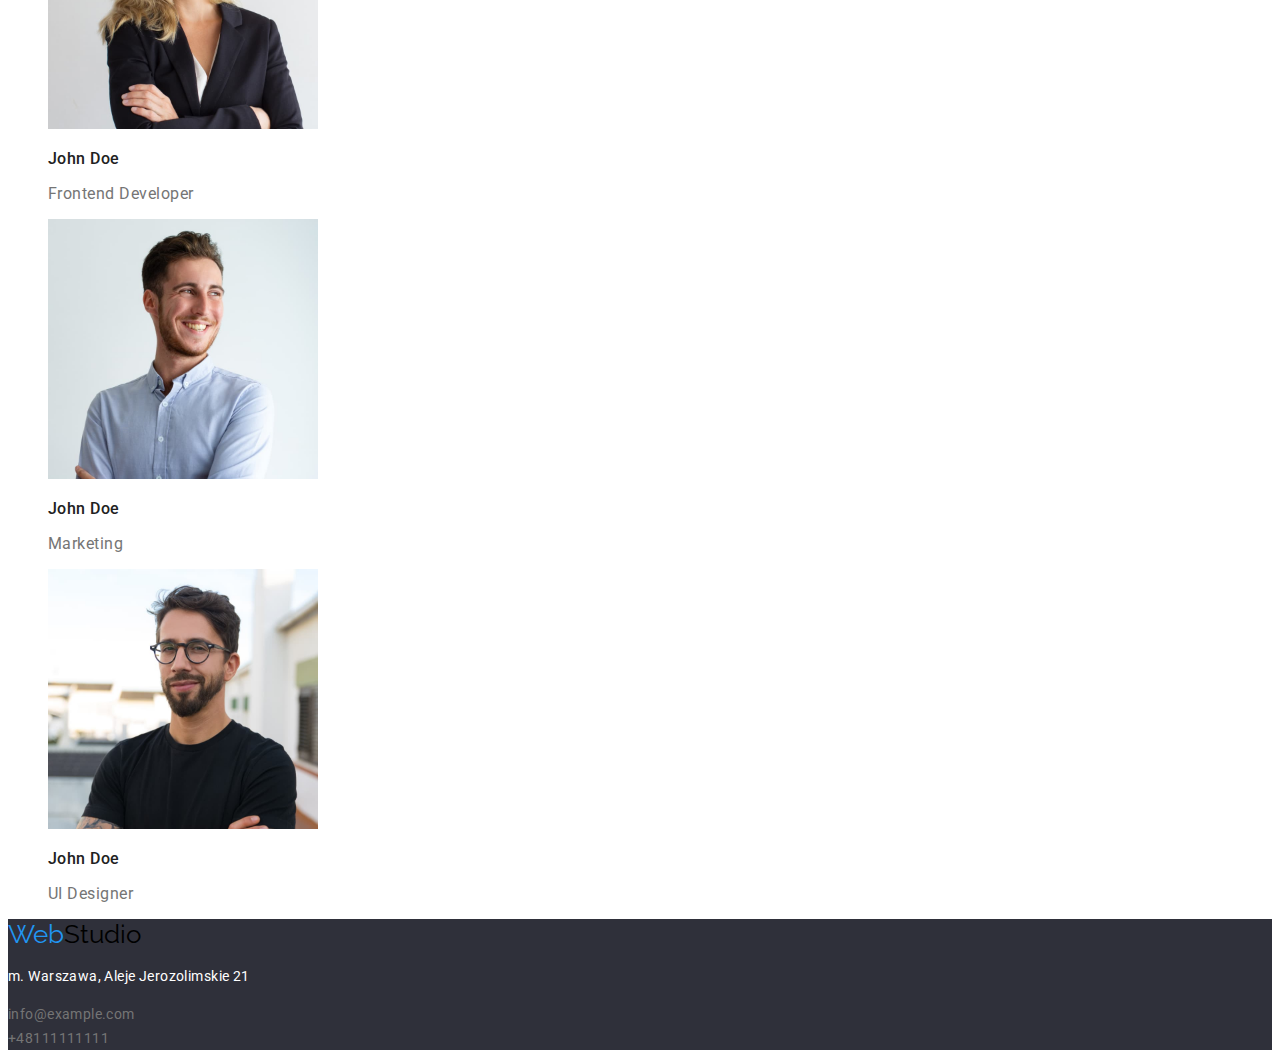
==== commit 7c673415: "changed the color in the menu class" ====
--- a/index.html
+++ b/index.html
@@ -150,7 +150,7 @@
                 </figure>
             </section>
         </main>
-        <footer>
+        <footer class="section-background">
             <a
                 href="https://tomaszdre.github.io/goit-markup-hw-01/"
                 class="logo"
--- a/css/style.css
+++ b/css/style.css
@@ -21,6 +21,7 @@
     color: #ffffff;
 }
 .button {
+    font-family: "Roboto";
     font-style: normal;
     font-weight: 700;
     font-size: 16px;
@@ -42,7 +43,7 @@
     font-size: 26px;
 }
 menu {
-    background-color: #e5e5e5;
+    background: #FFFFFF;
 }
 
 .logo {
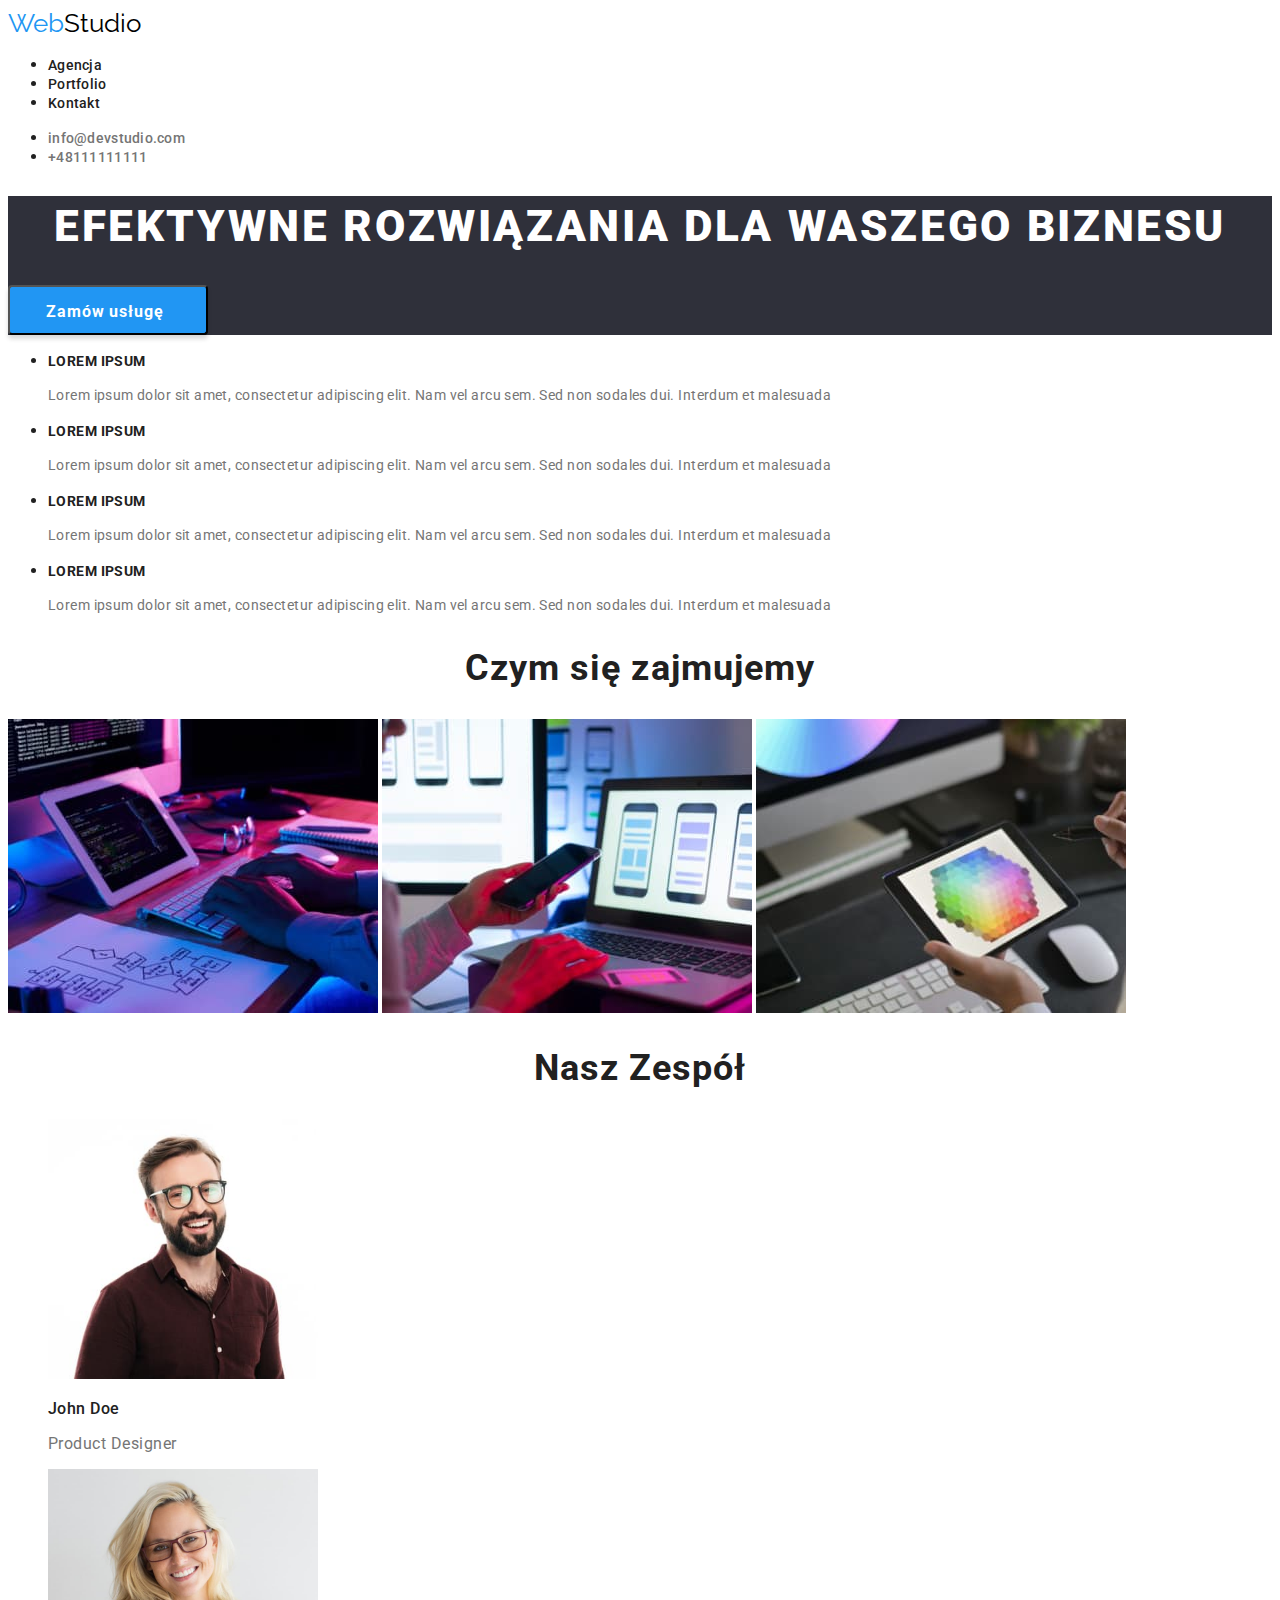
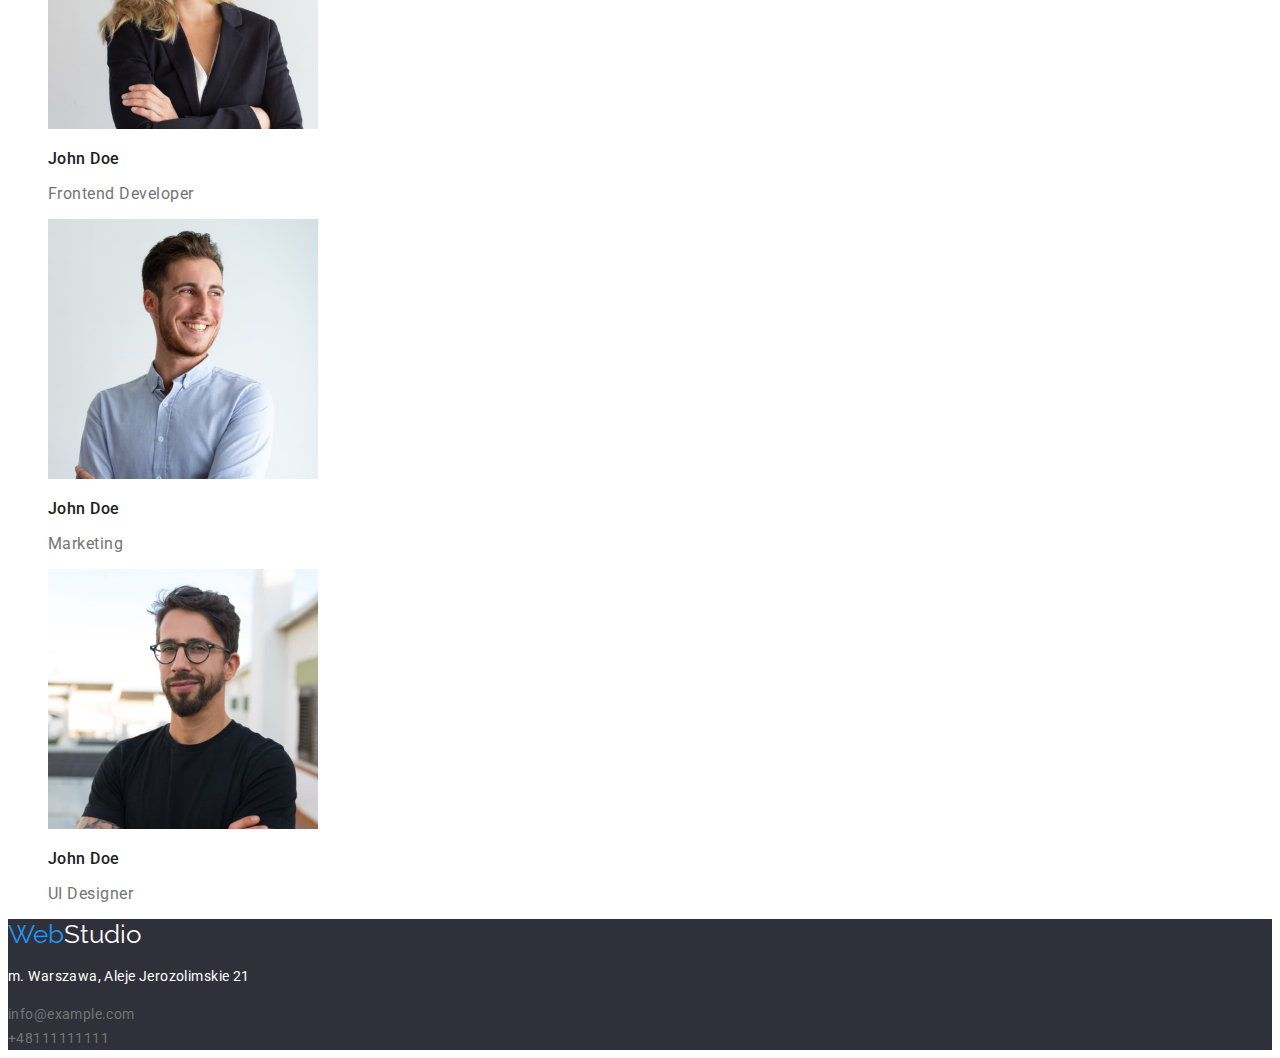
==== commit d01aac51: "changed logo color in footer" ====
--- a/index.html
+++ b/index.html
@@ -154,7 +154,7 @@
             <a
                 href="https://tomaszdre.github.io/goit-markup-hw-01/"
                 class="logo"
-                ><span>Web</span>Studio</a>
+                ><span>Web</span><span class="logo2">Studio</span></a>
             <address>
                 <p class="address">m. Warszawa, Aleje Jerozolimskie 21</p>
                 <a href="mailto:info@example.com" class="footer-address">info@example.com</a><br />
--- a/css/style.css
+++ b/css/style.css
@@ -30,20 +30,19 @@
     text-align: center;
     letter-spacing: 0.06em;
     color: #ffffff;
-    top: 430px;
     width: 200px;
     height: 50px;
-    left: 700px;
     background: #2196f3;
     box-shadow: 0px 4px 4px #00000026;
     border-radius: 4px;
+    padding: 10px 41px 10px 35px;
 }
 span {
     color: #2196f3;
     font-size: 26px;
 }
 menu {
-    background: #FFFFFF;
+    background: #ffffff;
 }
 
 .logo {
@@ -54,6 +53,12 @@
     line-height: 1.2;
     text-decoration: none;
 }
+.logo2 { color: #ffffff;
+    font-family: Raleway;
+    font-weight: 700px;
+    font-size: 26px;
+    line-height: 1.2;
+    text-decoration: none;}
 
 button {
     cursor: pointer;
